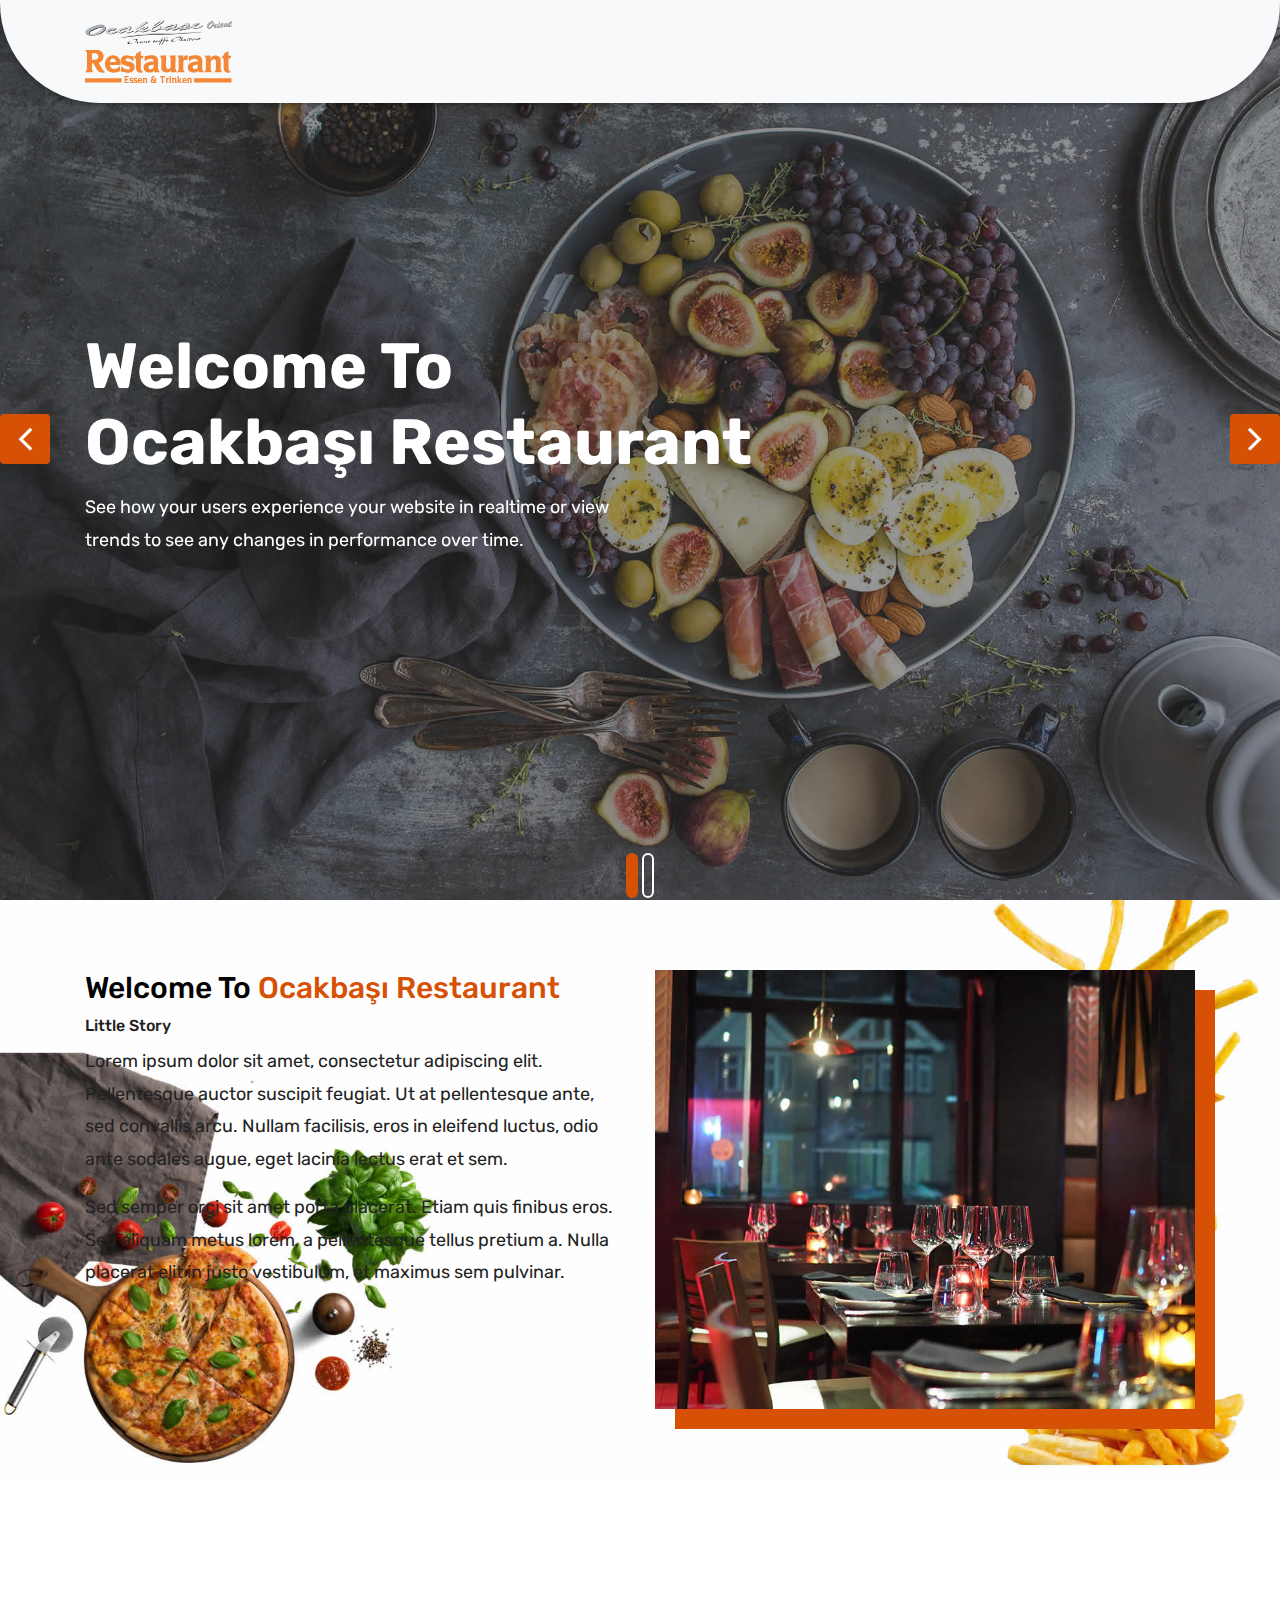
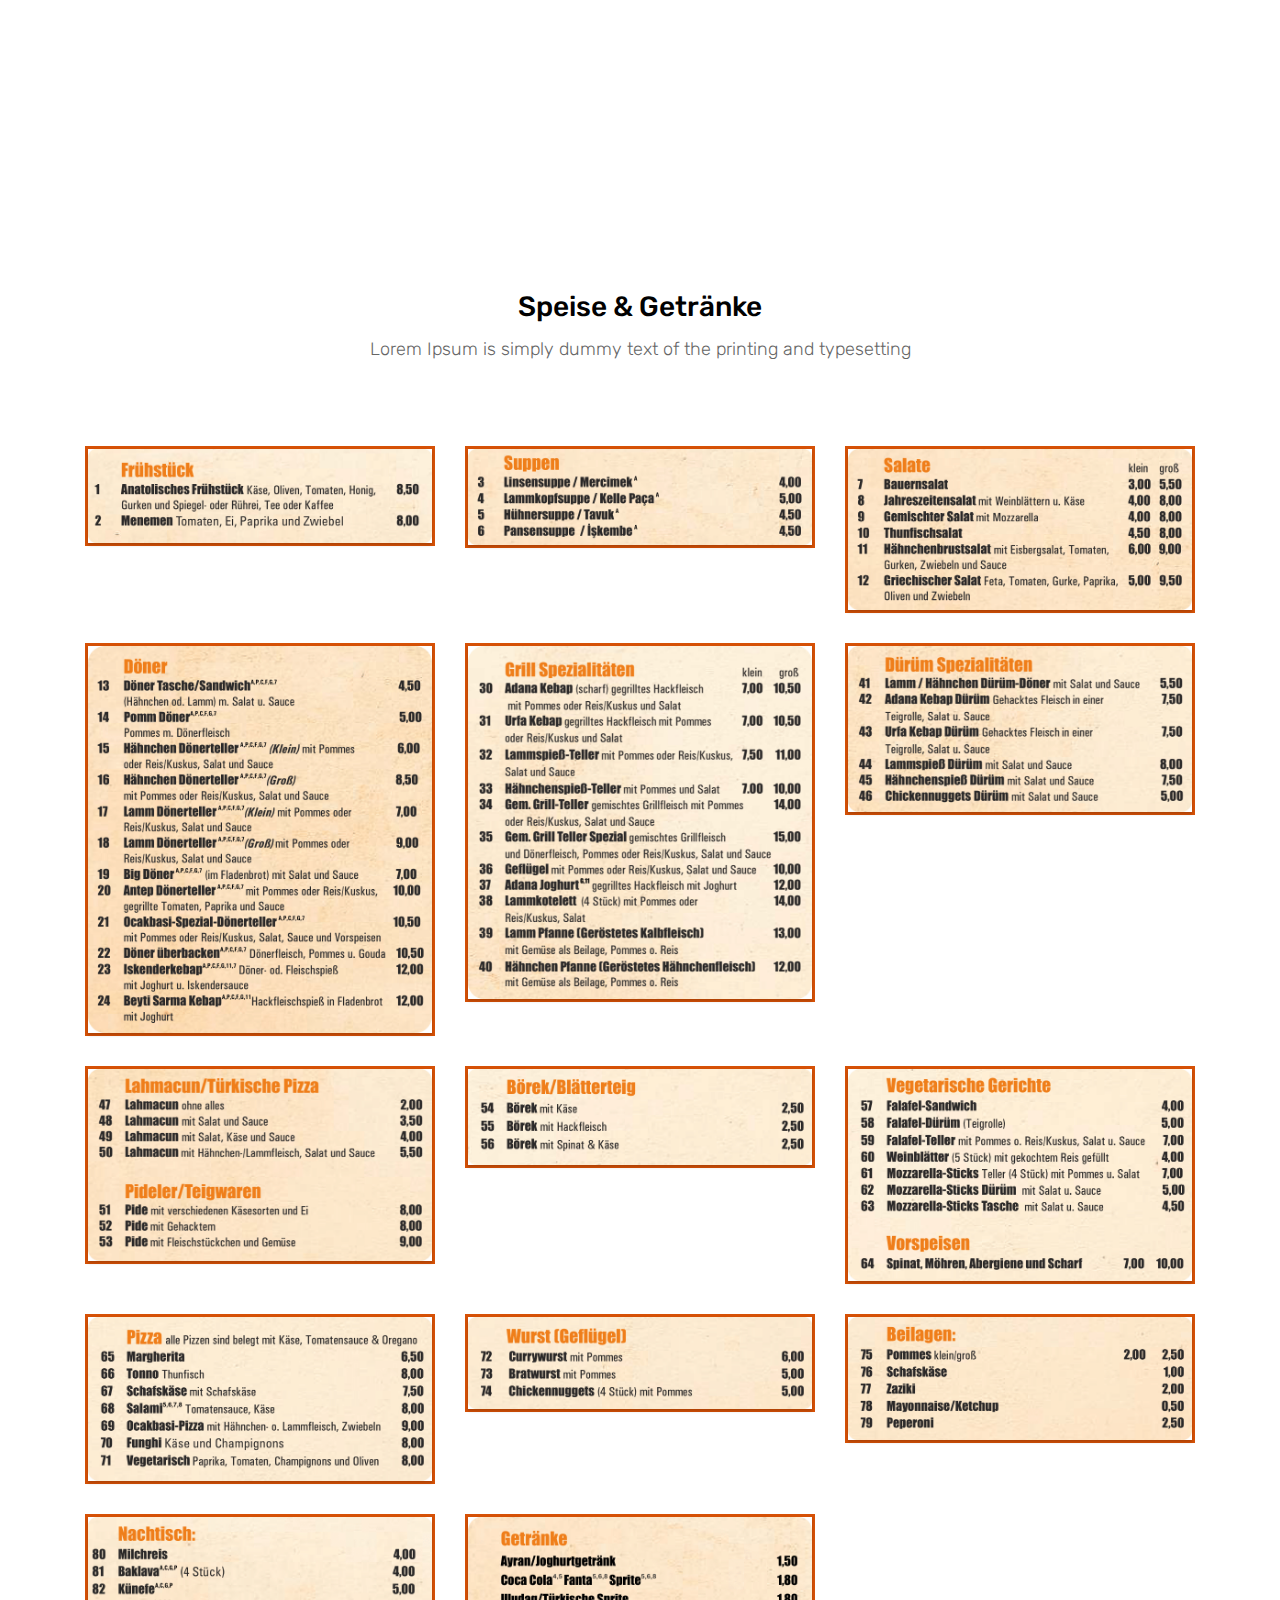
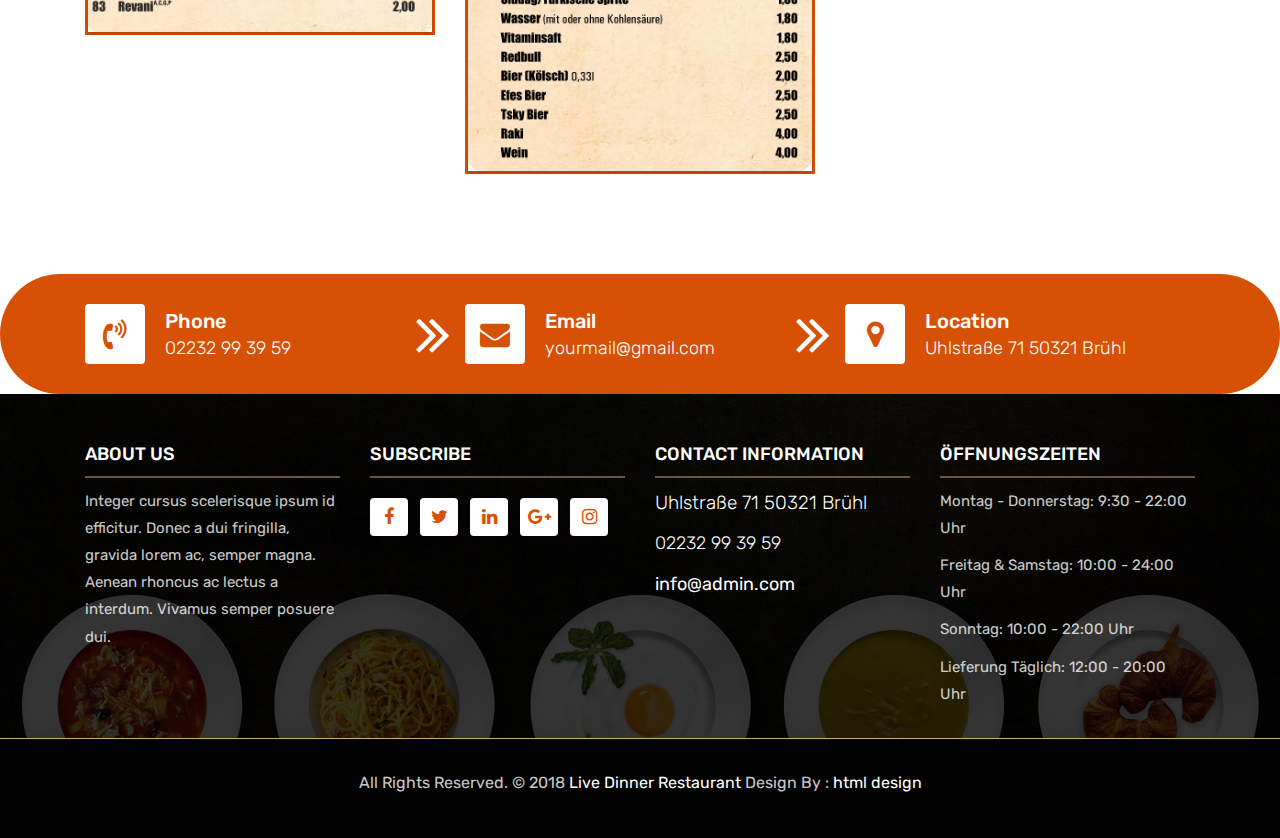
==== index.html @ f6b355c4 "Add files via upload" ====
<!DOCTYPE html>
<html lang="en"><!-- Basic -->
<head>
	<meta charset="utf-8">
    <meta http-equiv="X-UA-Compatible" content="IE=edge">   
   
    <!-- Mobile Metas -->
    <meta name="viewport" content="width=device-width, initial-scale=1">
 
     <!-- Site Metas -->
    <title>Live Dinner Restaurant - Responsive HTML5 Template</title>  
    <meta name="keywords" content="">
    <meta name="description" content="">
    <meta name="author" content="">

    <!-- Site Icons -->
    <link rel="shortcut icon" href="images/favicon.ico" type="image/x-icon">
    <link rel="apple-touch-icon" href="images/apple-touch-icon.png">

    <!-- Bootstrap CSS -->
    <link rel="stylesheet" href="css/bootstrap.min.css">    
	<!-- Site CSS -->
    <link rel="stylesheet" href="css/style.css">    
    <!-- Responsive CSS -->
    <link rel="stylesheet" href="css/responsive.css">
    <!-- Custom CSS -->
    <link rel="stylesheet" href="css/custom.css">

    <!--[if lt IE 9]>
      <script src="https://oss.maxcdn.com/libs/html5shiv/3.7.0/html5shiv.js"></script>
      <script src="https://oss.maxcdn.com/libs/respond.js/1.4.2/respond.min.js"></script>
    <![endif]-->

</head>

<body>
	<!-- Start header -->
	<header class="top-navbar">
		<nav class="navbar navbar-expand-lg navbar-light bg-light">
			<div class="container">
				<a class="navbar-brand" href="index.html">
					<img src="images/logo.png" alt="" />
				</a>
				<!-- <button class="navbar-toggler" type="button" data-toggle="collapse" data-target="#navbars-rs-food" aria-controls="navbars-rs-food" aria-expanded="false" aria-label="Toggle navigation">
				  <span class="navbar-toggler-icon"></span>
				</button> 
				<div class="collapse navbar-collapse" id="navbars-rs-food">
					<ul class="navbar-nav ml-auto">
						<li class="nav-item active"><a class="nav-link" href="index.html">Home</a></li>
						<li class="nav-item"><a class="nav-link" href="menu.html">Menu</a></li>
						<li class="nav-item"><a class="nav-link" href="about.html">About</a></li>
						<li class="nav-item dropdown">
							<a class="nav-link dropdown-toggle" href="#" id="dropdown-a" data-toggle="dropdown">Pages</a>
							<div class="dropdown-menu" aria-labelledby="dropdown-a">
								<a class="dropdown-item" href="reservation.html">Reservation</a>
								<a class="dropdown-item" href="stuff.html">Stuff</a>
								<a class="dropdown-item" href="gallery.html">Gallery</a>
							</div>
						</li>
						<li class="nav-item dropdown">
							<a class="nav-link dropdown-toggle" href="#" id="dropdown-a" data-toggle="dropdown">Blog</a>
							<div class="dropdown-menu" aria-labelledby="dropdown-a">
								<a class="dropdown-item" href="blog.html">blog</a>
								<a class="dropdown-item" href="blog-details.html">blog Single</a>
							</div>
						</li>
						<li class="nav-item"><a class="nav-link" href="contact.html">Contact</a></li>
					</ul>
				</div> -->
			</div>
		</nav>
	</header>
	<!-- End header -->
	
	<!-- Start slides -->
	<div id="slides" class="cover-slides">
		<ul class="slides-container">
			<li class="text-left">
				<img src="images/slider-01.jpg" alt="">
				<div class="container">
					<div class="row">
						<div class="col-md-12">
							<h1 class="m-b-20"><strong>Welcome To <br> Ocakbaşı Restaurant</strong></h1>
							<p class="m-b-40">See how your users experience your website in realtime or view  <br> 
							trends to see any changes in performance over time.</p>
							<!-- <p><a class="btn btn-lg btn-circle btn-outline-new-white" href="#">Reservation</a></p> -->
						</div>
					</div>
				</div>
			</li>
			<li class="text-left">
				<img src="images/slider-02.jpg" alt="">
				<div class="container">
					<div class="row">
						<div class="col-md-12">
							<h1 class="m-b-20"><strong>Welcome To <br> Ocakbaşı Restaurant</strong></h1>
							<p class="m-b-40">See how your users experience your website in realtime or view  <br> 
							trends to see any changes in performance over time.</p>
							<!-- <p><a class="btn btn-lg btn-circle btn-outline-new-white" href="#">Reservation</a></p> --> 
						</div>
					</div>
				</div>
			</li>
			<!-- <li class="text-left">
				<img src="images/slider-03.jpg" alt="">
				<div class="container">
					<div class="row">
						<div class="col-md-12">
							<h1 class="m-b-20"><strong>Welcome To <br> Ocakbaşı Restaurant</strong></h1>
							<p class="m-b-40">See how your users experience your website in realtime or view  <br> 
							trends to see any changes in performance over time.</p>
							<p><a class="btn btn-lg btn-circle btn-outline-new-white" href="#">Reservation</a></p> 
						</div>
					</div>
				</div>
			</li>  -->
		</ul>
		<div class="slides-navigation">
			<a href="#" class="next"><i class="fa fa-angle-right" aria-hidden="true"></i></a>
			<a href="#" class="prev"><i class="fa fa-angle-left" aria-hidden="true"></i></a>
		</div>
	</div>
	<!-- End slides -->
	
	<!-- Start About -->
	<div class="about-section-box">
		<div class="container">
			<div class="row">
				<div class="col-lg-6 col-md-6 col-sm-12 text-center">
					<div class="inner-column">
						<h1>Welcome To <span>Ocakbaşı Restaurant</span></h1>
						<h4>Little Story</h4>
						<p>Lorem ipsum dolor sit amet, consectetur adipiscing elit. Pellentesque auctor suscipit feugiat. Ut at pellentesque ante, sed convallis arcu. Nullam facilisis, eros in eleifend luctus, odio ante sodales augue, eget lacinia lectus erat et sem. </p>
						<p>Sed semper orci sit amet porta placerat. Etiam quis finibus eros. Sed aliquam metus lorem, a pellentesque tellus pretium a. Nulla placerat elit in justo vestibulum, et maximus sem pulvinar.</p>
						<!-- <a class="btn btn-lg btn-circle btn-outline-new-white" href="#">Reservation</a> -->
					</div>
				</div>
				<div class="col-lg-6 col-md-6 col-sm-12">
					<img src="images/about-img.jpg" alt="" class="img-fluid">
				</div>
			</div>
		</div>
	</div>
	<!-- End About -->
	
	<!-- Start QT -->
	<div class="qt-box qt-background">
		<div class="container">
			<div class="row">
				<div class="col-md-8 ml-auto mr-auto text-center">
					<p class="lead ">
						" If you're not the one cooking, stay out of the way and compliment the chef. "
					</p>
					<span class="lead">Michael Strahan</span>
				</div>
			</div>
		</div>
	</div>
	<!-- End QT -->
	
	<!-- Start Menu 
	<div class="menu-box">
		<div class="container">
			<div class="row">
				<div class="col-lg-12">
					<div class="heading-title text-center">
						<h2>Special Menu</h2>
						<p>Lorem Ipsum is simply dummy text of the printing and typesetting</p>
					</div>
				</div>
			</div>
			
			<div class="row inner-menu-box">
				<div class="col-3">
					<div class="nav flex-column nav-pills" id="v-pills-tab" role="tablist" aria-orientation="vertical">
						<a class="nav-link active" id="v-pills-home-tab" data-toggle="pill" href="#v-pills-home" role="tab" aria-controls="v-pills-home" aria-selected="true">All</a>
						<a class="nav-link" id="v-pills-profile-tab" data-toggle="pill" href="#v-pills-profile" role="tab" aria-controls="v-pills-profile" aria-selected="false">Drinks</a>
						<a class="nav-link" id="v-pills-messages-tab" data-toggle="pill" href="#v-pills-messages" role="tab" aria-controls="v-pills-messages" aria-selected="false">Lunch</</a>
						<a class="nav-link" id="v-pills-settings-tab" data-toggle="pill" href="#v-pills-settings" role="tab" aria-controls="v-pills-settings" aria-selected="false">Dinner</a>
					</div>
				</div>
				
				<div class="col-9">
					<div class="tab-content" id="v-pills-tabContent">
						<div class="tab-pane fade show active" id="v-pills-home" role="tabpanel" aria-labelledby="v-pills-home-tab">
							<div class="row">
								<div class="col-lg-4 col-md-6 special-grid drinks">
									<div class="gallery-single fix">
										<img src="images/img-01.png" class="img-fluid" alt="Image">
										<div class="why-text">
											<h4>Special Drinks 1</h4>
											<p>Sed id magna vitae eros sagittis euismod.</p>
											<h5> $7.79</h5>
										</div>
									</div>
								</div>
								
								<div class="col-lg-4 col-md-6 special-grid drinks">
									<div class="gallery-single fix">
										<img src="images/img-02.png" class="img-fluid" alt="Image">
										<div class="why-text">
											<h4>Special Drinks 2</h4>
											<p>Sed id magna vitae eros sagittis euismod.</p>
											<h5> $9.79</h5>
										</div>
									</div>
								</div>
								
								<div class="col-lg-4 col-md-6 special-grid drinks">
									<div class="gallery-single fix">
										<img src="images/img-03.png" class="img-fluid" alt="Image">
										<div class="why-text">
											<h4>Special Drinks 3</h4>
											<p>Sed id magna vitae eros sagittis euismod.</p>
											<h5> $10.79</h5>
										</div>
									</div>
								</div>
								
								<div class="col-lg-4 col-md-6 special-grid lunch">
									<div class="gallery-single fix">
										<img src="images/img-04.png" class="img-fluid" alt="Image">
										<div class="why-text">
											<h4>Special Lunch 1</h4>
											<p>Sed id magna vitae eros sagittis euismod.</p>
											<h5> $15.79</h5>
										</div>
									</div>
								</div>
								
								<div class="col-lg-4 col-md-6 special-grid lunch">
									<div class="gallery-single fix">
										<img src="images/img-05.png" class="img-fluid" alt="Image">
										<div class="why-text">
											<h4>Special Lunch 2</h4>
											<p>Sed id magna vitae eros sagittis euismod.</p>
											<h5> $18.79</h5>
										</div>
									</div>
								</div>
								
								<div class="col-lg-4 col-md-6 special-grid lunch">
									<div class="gallery-single fix">
										<img src="images/img-06.png" class="img-fluid" alt="Image">
										<div class="why-text">
											<h4>Special Lunch 3</h4>
											<p>Sed id magna vitae eros sagittis euismod.</p>
											<h5> $20.79</h5>
										</div>
									</div>
								</div>
								
								<div class="col-lg-4 col-md-6 special-grid dinner">
									<div class="gallery-single fix">
										<img src="images/img-07.png" class="img-fluid" alt="Image">
										<div class="why-text">
											<h4>Special Dinner 1</h4>
											<p>Sed id magna vitae eros sagittis euismod.</p>
											<h5> $25.79</h5>
										</div>
									</div>
								</div>
								
								<div class="col-lg-4 col-md-6 special-grid dinner">
									<div class="gallery-single fix">
										<img src="images/img-08.png" class="img-fluid" alt="Image">
										<div class="why-text">
											<h4>Special Dinner 2</h4>
											<p>Sed id magna vitae eros sagittis euismod.</p>
											<h5> $22.79</h5>
										</div>
									</div>
								</div>
								
								<div class="col-lg-4 col-md-6 special-grid dinner">
									<div class="gallery-single fix">
										<img src="images/img-09.png" class="img-fluid" alt="Image">
										<div class="why-text">
											<h4>Special Dinner 3</h4>
											<p>Sed id magna vitae eros sagittis euismod.</p>
											<h5> $24.79</h5>
										</div>
									</div>
								</div>
							</div>
							
						</div>
						<div class="tab-pane fade" id="v-pills-profile" role="tabpanel" aria-labelledby="v-pills-profile-tab">
							<div class="row">
								<div class="col-lg-4 col-md-6 special-grid drinks">
									<div class="gallery-single fix">
										<img src="images/img-01.jpg" class="img-fluid" alt="Image">
										<div class="why-text">
											<h4>Special Drinks 1</h4>
											<p>Sed id magna vitae eros sagittis euismod.</p>
											<h5> $7.79</h5>
										</div>
									</div>
								</div>
								
								<div class="col-lg-4 col-md-6 special-grid drinks">
									<div class="gallery-single fix">
										<img src="images/img-02.jpg" class="img-fluid" alt="Image">
										<div class="why-text">
											<h4>Special Drinks 2</h4>
											<p>Sed id magna vitae eros sagittis euismod.</p>
											<h5> $9.79</h5>
										</div>
									</div>
								</div>
								
								<div class="col-lg-4 col-md-6 special-grid drinks">
									<div class="gallery-single fix">
										<img src="images/img-03.jpg" class="img-fluid" alt="Image">
										<div class="why-text">
											<h4>Special Drinks 3</h4>
											<p>Sed id magna vitae eros sagittis euismod.</p>
											<h5> $10.79</h5>
										</div>
									</div>
								</div>
							</div>
							
						</div>
						<div class="tab-pane fade" id="v-pills-messages" role="tabpanel" aria-labelledby="v-pills-messages-tab">
							<div class="row">
								<div class="col-lg-4 col-md-6 special-grid lunch">
									<div class="gallery-single fix">
										<img src="images/img-04.jpg" class="img-fluid" alt="Image">
										<div class="why-text">
											<h4>Special Lunch 1</h4>
											<p>Sed id magna vitae eros sagittis euismod.</p>
											<h5> $15.79</h5>
										</div>
									</div>
								</div>
								
								<div class="col-lg-4 col-md-6 special-grid lunch">
									<div class="gallery-single fix">
										<img src="images/img-05.jpg" class="img-fluid" alt="Image">
										<div class="why-text">
											<h4>Special Lunch 2</h4>
											<p>Sed id magna vitae eros sagittis euismod.</p>
											<h5> $18.79</h5>
										</div>
									</div>
								</div>
								
								<div class="col-lg-4 col-md-6 special-grid lunch">
									<div class="gallery-single fix">
										<img src="images/img-06.jpg" class="img-fluid" alt="Image">
										<div class="why-text">
											<h4>Special Lunch 3</h4>
											<p>Sed id magna vitae eros sagittis euismod.</p>
											<h5> $20.79</h5>
										</div>
									</div>
								</div>
							</div>
						</div>
						<div class="tab-pane fade" id="v-pills-settings" role="tabpanel" aria-labelledby="v-pills-settings-tab">
							<div class="row">
								<div class="col-lg-4 col-md-6 special-grid dinner">
									<div class="gallery-single fix">
										<img src="images/img-07.jpg" class="img-fluid" alt="Image">
										<div class="why-text">
											<h4>Special Dinner 1</h4>
											<p>Sed id magna vitae eros sagittis euismod.</p>
											<h5> $25.79</h5>
										</div>
									</div>
								</div>
								
								<div class="col-lg-4 col-md-6 special-grid dinner">
									<div class="gallery-single fix">
										<img src="images/img-08.jpg" class="img-fluid" alt="Image">
										<div class="why-text">
											<h4>Special Dinner 2</h4>
											<p>Sed id magna vitae eros sagittis euismod.</p>
											<h5> $22.79</h5>
										</div>
									</div>
								</div>
								
								<div class="col-lg-4 col-md-6 special-grid dinner">
									<div class="gallery-single fix">
										<img src="images/img-09.jpg" class="img-fluid" alt="Image">
										<div class="why-text">
											<h4>Special Dinner 3</h4>
											<p>Sed id magna vitae eros sagittis euismod.</p>
											<h5> $24.79</h5>
										</div>
									</div>
								</div>
							</div>
						</div>
					</div>
				</div>
			</div>
			
		</div>
	</div>
	 End Menu -->
	
	<!-- Start Gallery -->
	<div class="gallery-box">
		<div class="container">
			<div class="row">
				<div class="col-lg-12">
					<div class="heading-title text-center">
						<h2>Speise & Getränke</h2>
						<p>Lorem Ipsum is simply dummy text of the printing and typesetting</p>
					</div>
				</div>
			</div>
			<div class="tz-gallery">
				<div class="row">
					<div class="col-sm-12 col-md-4 col-lg-4">
						<a class="lightbox" href="images/img-01.png">
							<img class="img-fluid" src="images/img-01.png" alt="Gallery Images">
						</a>
					</div>
					<div class="col-sm-12 col-md-4 col-lg-4">
						<a class="lightbox" href="images/img-02.png">
							<img class="img-fluid" src="images/img-02.png" alt="Gallery Images">
						</a>
					</div>
					<div class="col-sm-12 col-md-4 col-lg-4">
						<a class="lightbox" href="images/img-03.png">
							<img class="img-fluid" src="images/img-03.png" alt="Gallery Images">
						</a>
					</div>
					<div class="col-sm-12 col-md-4 col-lg-4">
						<a class="lightbox" href="images/img-04.png">
							<img class="img-fluid" src="images/img-04.png" alt="Gallery Images">
						</a>
					</div>
					<div class="col-sm-12 col-md-4 col-lg-4">
						<a class="lightbox" href="images/img-05.png">
							<img class="img-fluid" src="images/img-05.png" alt="Gallery Images">
						</a>
					</div>
					<div class="col-sm-12 col-md-4 col-lg-4">
						<a class="lightbox" href="images/img-06.png">
							<img class="img-fluid" src="images/img-06.png" alt="Gallery Images">
						</a>
					</div>
					<div class="col-sm-12 col-md-4 col-lg-4">
						<a class="lightbox" href="images/img-07.png">
							<img class="img-fluid" src="images/img-07.png" alt="Gallery Images">
						</a>
					</div>
					<div class="col-sm-12 col-md-4 col-lg-4">
						<a class="lightbox" href="images/img-08.png">
							<img class="img-fluid" src="images/img-08.png" alt="Gallery Images">
						</a>
					</div>
					<div class="col-sm-12 col-md-4 col-lg-4">
						<a class="lightbox" href="images/img-09.png">
							<img class="img-fluid" src="images/img-09.png" alt="Gallery Images">
						</a>
					</div>
					<div class="col-sm-12 col-md-4 col-lg-4">
						<a class="lightbox" href="images/img-10.png">
							<img class="img-fluid" src="images/img-10.png" alt="Gallery Images">
						</a>
					</div>
					<div class="col-sm-12 col-md-4 col-lg-4">
						<a class="lightbox" href="images/img-11.png">
							<img class="img-fluid" src="images/img-11.png" alt="Gallery Images">
						</a>
					</div>
					<div class="col-sm-12 col-md-4 col-lg-4">
						<a class="lightbox" href="images/img-12.png">
							<img class="img-fluid" src="images/img-12.png" alt="Gallery Images">
						</a>
					</div>
					<div class="col-sm-12 col-md-4 col-lg-4">
						<a class="lightbox" href="images/img-13.png">
							<img class="img-fluid" src="images/img-13.png" alt="Gallery Images">
						</a>
					</div>
					<div class="col-sm-12 col-md-4 col-lg-4">
						<a class="lightbox" href="images/img-14.png">
							<img class="img-fluid" src="images/img-14.png" alt="Gallery Images">
						</a>
					</div>
				</div>
			</div>
		</div>
	</div>
	<!-- End Gallery -->
	
	<!-- Start Customer Reviews 
	<div class="customer-reviews-box">
		<div class="container">
			<div class="row">
				<div class="col-lg-12">
					<div class="heading-title text-center">
						<h2>Customer Reviews</h2>
						<p>Lorem Ipsum is simply dummy text of the printing and typesetting</p>
					</div>
				</div>
			</div>
			<div class="row">
				<div class="col-md-8 mr-auto ml-auto text-center">
					<div id="reviews" class="carousel slide" data-ride="carousel">
						<div class="carousel-inner mt-4">
							<div class="carousel-item text-center active">
								<div class="img-box p-1 border rounded-circle m-auto">
									<img class="d-block w-100 rounded-circle" src="images/quotations-button.png" alt="">
								</div>
								<h5 class="mt-4 mb-0"><strong class="text-warning text-uppercase">Paul Mitchel</strong></h5>
								<h6 class="text-dark m-0">Web Developer</h6>
								<p class="m-0 pt-3">Lorem ipsum dolor sit amet, consectetur adipiscing elit. Nam eu sem tempor, varius quam at, luctus dui. Mauris magna metus, dapibus nec turpis vel, semper malesuada ante. Idac bibendum scelerisque non non purus. Suspendisse varius nibh non aliquet.</p>
							</div>
							<div class="carousel-item text-center">
								<div class="img-box p-1 border rounded-circle m-auto">
									<img class="d-block w-100 rounded-circle" src="images/quotations-button.png" alt="">
								</div>
								<h5 class="mt-4 mb-0"><strong class="text-warning text-uppercase">Steve Fonsi</strong></h5>
								<h6 class="text-dark m-0">Web Designer</h6>
								<p class="m-0 pt-3">Lorem ipsum dolor sit amet, consectetur adipiscing elit. Nam eu sem tempor, varius quam at, luctus dui. Mauris magna metus, dapibus nec turpis vel, semper malesuada ante. Idac bibendum scelerisque non non purus. Suspendisse varius nibh non aliquet.</p>
							</div>
							<div class="carousel-item text-center">
								<div class="img-box p-1 border rounded-circle m-auto">
									<img class="d-block w-100 rounded-circle" src="images/quotations-button.png" alt="">
								</div>
								<h5 class="mt-4 mb-0"><strong class="text-warning text-uppercase">Daniel vebar</strong></h5>
								<h6 class="text-dark m-0">Seo Analyst</h6>
								<p class="m-0 pt-3">Lorem ipsum dolor sit amet, consectetur adipiscing elit. Nam eu sem tempor, varius quam at, luctus dui. Mauris magna metus, dapibus nec turpis vel, semper malesuada ante. Idac bibendum scelerisque non non purus. Suspendisse varius nibh non aliquet.</p>
							</div>
						</div>
						<a class="carousel-control-prev" href="#reviews" role="button" data-slide="prev">
							<i class="fa fa-angle-left" aria-hidden="true"></i>
							<span class="sr-only">Previous</span>
						</a>
						<a class="carousel-control-next" href="#reviews" role="button" data-slide="next">
							<i class="fa fa-angle-right" aria-hidden="true"></i>
							<span class="sr-only">Next</span>
						</a>
                    </div>
				</div>
			</div>
		</div>
	</div>
	 End Customer Reviews -->
	
	<!-- Start Contact info -->
	<div class="contact-imfo-box">
		<div class="container">
			<div class="row">
				<div class="col-md-4 arrow-right">
					<i class="fa fa-volume-control-phone"></i>
					<div class="overflow-hidden">
						<h4>Phone</h4>
						<p class="lead">
							02232 99 39 59
						</p>
					</div>
				</div>
				<div class="col-md-4 arrow-right">
					<i class="fa fa-envelope"></i>
					<div class="overflow-hidden">
						<h4>Email</h4>
						<p class="lead">
							yourmail@gmail.com
						</p>
					</div>
				</div>
				<div class="col-md-4">
					<i class="fa fa-map-marker"></i>
					<div class="overflow-hidden">
						<h4>Location</h4>
						<p class="lead">
							Uhlstraße 71 50321 Brühl
						</p>
					</div>
				</div>
			</div>
		</div>
	</div>
	<!-- End Contact info -->
	
	<!-- Start Footer -->
	<footer class="footer-area bg-f">
		<div class="container">
			<div class="row">
				<div class="col-lg-3 col-md-6">
					<h3>About Us</h3>
					<p>Integer cursus scelerisque ipsum id efficitur. Donec a dui fringilla, gravida lorem ac, semper magna. Aenean rhoncus ac lectus a interdum. Vivamus semper posuere dui.</p>
				</div>
				<div class="col-lg-3 col-md-6">
					<h3>Subscribe</h3>
					<!-- <div class="subscribe_form">
						<form class="subscribe_form">
							<input name="EMAIL" id="subs-email" class="form_input" placeholder="Email Address..." type="email">
							<button type="submit" class="submit">SUBSCRIBE</button>
							<div class="clearfix"></div>
						</form>
					</div> -->
					<ul class="list-inline f-social">
						<li class="list-inline-item"><a href="#"><i class="fa fa-facebook" aria-hidden="true"></i></a></li>
						<li class="list-inline-item"><a href="#"><i class="fa fa-twitter" aria-hidden="true"></i></a></li>
						<li class="list-inline-item"><a href="#"><i class="fa fa-linkedin" aria-hidden="true"></i></a></li>
						<li class="list-inline-item"><a href="#"><i class="fa fa-google-plus" aria-hidden="true"></i></a></li>
						<li class="list-inline-item"><a href="#"><i class="fa fa-instagram" aria-hidden="true"></i></a></li>
					</ul>
				</div>
				<div class="col-lg-3 col-md-6">
					<h3>Contact information</h3>
					<p class="lead">Uhlstraße 71 50321 Brühl</p>
					<p class="lead"><a href="#">02232 99 39 59</a></p>
					<p><a href="#"> info@admin.com</a></p>
				</div>
				<div class="col-lg-3 col-md-6">
					<h3>Öffnungszeiten</h3>
					<p><span class="text-color">Montag - Donnerstag:</span> 9:30 - 22:00 Uhr</p>
					<p><span class="text-color">Freitag & Samstag:</span> 10:00 - 24:00 Uhr</p>
					<p><span class="text-color">Sonntag:</span> 10:00 - 22:00 Uhr</p>
					<p><span class="text-color">Lieferung Täglich:</span> 12:00 - 20:00 Uhr</p>
				</div>
			</div>
		</div>
		
		<div class="copyright">
			<div class="container">
				<div class="row">
					<div class="col-lg-12">
						<p class="company-name">All Rights Reserved. &copy; 2018 <a href="#">Live Dinner Restaurant</a> Design By : 
					<a href="https://html.design/">html design</a></p>
					</div>
				</div>
			</div>
		</div>
		
	</footer>
	<!-- End Footer -->
	
	<a href="#" id="back-to-top" title="Back to top" style="display: none;"><i class="fa fa-paper-plane-o" aria-hidden="true"></i></a>

	<!-- ALL JS FILES -->
	<script src="js/jquery-3.2.1.min.js"></script>
	<script src="js/popper.min.js"></script>
	<script src="js/bootstrap.min.js"></script>
    <!-- ALL PLUGINS -->
	<script src="js/jquery.superslides.min.js"></script>
	<script src="js/images-loded.min.js"></script>
	<script src="js/isotope.min.js"></script>
	<script src="js/baguetteBox.min.js"></script>
	<script src="js/form-validator.min.js"></script>
    <script src="js/contact-form-script.js"></script>
    <script src="js/custom.js"></script>
</body>
</html>
---- css/style.css ----
/*------------------------------------------------------------------
    IMPORT FONTS
-------------------------------------------------------------------*/

@import url('https://fonts.googleapis.com/css?family=Rubik:300,400,500,700,900');

/*------------------------------------------------------------------
    IMPORT FILES
-------------------------------------------------------------------*/

@import url(animate.css);
@import url(font-awesome.min.css);
@import url(superslides.css);
@import url(baguetteBox.min.css);

/*------------------------------------------------------------------
    SKELETON
-------------------------------------------------------------------*/

body {
    color: #666666;
    font-size: 15px;
    font-family: 'Rubik', sans-serif;
    line-height: 1.80857;
}


a {
    color: #1f1f1f;
    text-decoration: none !important;
    outline: none !important;
    -webkit-transition: all .3s ease-in-out;
    -moz-transition: all .3s ease-in-out;
    -ms-transition: all .3s ease-in-out;
    -o-transition: all .3s ease-in-out;
    transition: all .3s ease-in-out;
}

h1,
h2,
h3,
h4,
h5,
h6 {
    letter-spacing: 0;
    font-weight: normal;
    position: relative;
    padding: 0 0 10px 0;
    font-weight: normal;
    line-height: 120% !important;
    color: #1f1f1f;
    margin: 0
}

h1 {
    font-size: 24px
}

h2 {
    font-size: 22px
}

h3 {
    font-size: 18px
}

h4 {
    font-size: 16px
}

h5 {
    font-size: 14px
}

h6 {
    font-size: 13px
}

h1 a,
h2 a,
h3 a,
h4 a,
h5 a,
h6 a {
    color: #212121;
    text-decoration: none!important;
    opacity: 1
}

h1 a:hover,
h2 a:hover,
h3 a:hover,
h4 a:hover,
h5 a:hover,
h6 a:hover {
    opacity: .8
}

a {
    color: #1f1f1f;
    text-decoration: none;
    outline: none;
}

a,
.btn {
    text-decoration: none !important;
    outline: none !important;
    -webkit-transition: all .3s ease-in-out;
    -moz-transition: all .3s ease-in-out;
    -ms-transition: all .3s ease-in-out;
    -o-transition: all .3s ease-in-out;
    transition: all .3s ease-in-out;
}

.btn-custom {
    margin-top: 20px;
    background-color: transparent !important;
    border: 2px solid #ddd;
    padding: 12px 40px;
    font-size: 16px;
}

.lead {
    font-size: 18px;
    line-height: 30px;
    color: #767676;
    margin: 0;
    padding: 0;
}

blockquote {
    margin: 20px 0 20px;
    padding: 30px;
}

ul, li, ol{
	list-style: none;
	margin: 0px;
	padding: 0px;
}
button:focus{
	outline: none;
}

.form-control::-moz-placeholder {
    color: #2a2a2a;
    opacity: 1;
}

/*------------------------------------------------------------------
    LOADER 
-------------------------------------------------------------------*/


/*------------------------------------------------------------------
    HEADER
-------------------------------------------------------------------*/
.top-navbar{
	position: relative;
	z-index: 10;
}

.top-navbar .navbar{
	padding: 15px 0px;
	position: fixed;
	width: 100%;
	border-radius: 0px 0px 100px 100px;
	transition: height .3s ease-out, background .3s ease-out, box-shadow .3s ease-out;
	-webkit-transform: translate3d(0, 0, 0);
	transform: translate3d(0, 0, 0);
	-webkit-box-shadow: 0 8px 6px -6px rgba(0, 0, 0, 0.4);
	box-shadow: 0 8px 6px -6px rgba(0, 0, 0, 0.4);
	z-index: 100;
}

.top-navbar .navbar-light .navbar-nav .nav-link{
	color: #010101;
	font-size: 16px;
	padding: 10px 20px;
	border-radius: 4px;
	text-transform: uppercase;
}

.top-navbar .navbar-light .navbar-nav .nav-item .nav-link:hover{
	background: #d65106;
	color: #ffffff;
}
.top-navbar .navbar-light .navbar-nav .nav-item.active .nav-link{
	background: #d65106;
	color: #ffffff;
	border-radius: 4px;
}

.navbar-expand-lg .navbar-nav .dropdown-menu{
	border: none;
	border-radius: 0px;
	padding: 10px;
	box-shadow: 2px 5px 6px rgba(0,0,0,0.5);
}
.navbar-expand-lg .navbar-nav .dropdown-menu a{
	padding: 10px 10px;
	text-transform: uppercase;
}

.navbar-expand-lg .navbar-nav .dropdown-menu a.dropdown-item:hover{
	background: #d65106;
	color: #ffffff;
}
.navbar-light .navbar-toggler:hover{
	background: #d65106;
}

/*------------------------------------------------------------------
    Slider
-------------------------------------------------------------------*/

.cover-slides{
	height: 100vh;
}
.slides-navigation a {
	background: #d65106;
    position: absolute;
    height: 50px;
    width: 50px;
    top: 50%;
    font-size: 20px;
    display: block;
    color: #fff;
	border-radius: 4px;
	line-height: 63px;
	text-align: center;
    transition: all .3s ease-in-out;
}
.slides-navigation a i{
	font-size: 40px;
}
.slides-navigation a:hover {
	background: #010101;
}
.cover-slides .container{
	height: 100%;
	position: relative;
	z-index: 2;
}
.cover-slides .container > .row {
	-webkit-box-align: center;
	-ms-flex-align: center;
	align-items: center;
}
.cover-slides .container > .row {
    height: 100%;
}

.btn{
	text-transform: uppercase;
	padding: 19px 36px;
}
.btn{
	display: inline-block;
	font-weight: 600;
	text-align: center;
	white-space: nowrap;
	vertical-align: middle;
	-webkit-user-select: none;
	-moz-user-select: none;
	-ms-user-select: none;
	user-select: none;
	border: 2px solid transparent;
	padding: 12px 30px;
	font-size: 16px;
	line-height: 1.5;
	border-radius: .1875rem;
	transition: color .15s ease-in-out, background-color .15s ease-in-out, border-color .15s ease-in-out, box-shadow .15s ease-in-out;
}
.btn-outline-new-white {
    color: #fff;
    background-color: #d65106;
    background-image: none;
    border-color: #d65106;
}
.btn-outline-new-white:hover {
    color: #ffffff;
    background-color: #333333;
    border-color: #333333;
}

.overlay-background {
    background: #333;
    position: absolute;
    height: 100%;
    width: 100%;
    left: 0;
    top: 0;
	opacity: 0.5;
}

.cover-slides h1{
	font-family: 'Rubik', sans-serif;
	font-weight: 500;
	font-size: 64px;
	color: #fff;
}
.cover-slides p{
	font-size: 18px;
	color: #fff;
}
.slides-pagination a{
	border: 2px solid #ffffff;
}
.slides-pagination a.current{
	background: #d65106;
	border: 2px solid #d65106;
}

/*------------------------------------------------------------------
    About
-------------------------------------------------------------------*/

.about-section-box{
	padding: 70px 0px;
	background: #ffffff url(../images/about-bg.jpg) no-repeat bottom center;
	background-size: cover;
}
.about-section-box .img-fluid{
	box-shadow: 20px 20px 0px #d65106;
}
.inner-column{
	text-align: left;
}
.inner-column h1{
	font-family: 'Rubik', sans-serif;
	font-size: 30px;
	color: #010101;
	font-weight: 500;
}
.inner-column h1 span{
	color: #d65106;
}
.inner-column h4{
	font-size: 16px;
	font-weight: 500;
}
.inner-column p{
	font-size: 18px;
	color: #222222;
}
.inner-column .btn-outline-new-white{
	color: #fff;
}
.inner-column .btn-outline-new-white:hover{
	color: #ffffff;
}

/*------------------------------------------------------------------
    QT
-------------------------------------------------------------------*/


.qt-background{
	background: url(../images/qt-bg.jpg) no-repeat;
	background-size: cover;
	padding: 100px 0;
	background-attachment: fixed;
	background-position: center center;
	position: relative;
}
.qt-background p {
    font-size: 35px;
    font-weight: 300;
    line-height: 44px;
    color: #fff;
	font-family: 'Rubik', sans-serif;
	margin-bottom: 20px;
}

.qt-background span {
    color: #fff;
    font-size: 28px;  
	font-weight: 600;	
}

/*------------------------------------------------------------------
    Menu
-------------------------------------------------------------------*/

.menu-box{
	padding: 70px 0px;
}

.heading-title{
	margin-bottom: 50px;
}
.heading-title h2{
	color: #010101;
	font-size: 28px;
	font-family: 'Rubik', sans-serif;
	font-weight: 500;
}
.heading-title p{
	font-size: 18px;
	font-weight: 200;
	margin: 0px;
}

.inner-menu-box{}
.inner-menu-box .nav-pills .nav-link.active{
	background: #d65106;
}
.inner-menu-box .nav-pills .nav-link{
	font-size: 18px;
}
.inner-menu-box .nav-pills .nav-link:hover{
	background: #d65106;
	color: #ffffff;
}

.gallery-single{
	margin-bottom: 30px;
}

.gallery-single {
    position: relative;
    overflow: hidden;
    -webkit-box-shadow: 0 0 10px #ccc;
    box-shadow: 0 0 10px #ccc;
}

.why-text {
    position: absolute;
    left: 0;
    bottom: -100%;
    right: 0;
    height: 100%;
    background: rgba(207, 166, 113, 0.9);
    padding: 12px 12px;
    -webkit-transition: all .3s ease;
    transition: all .3s ease;
}
.why-text h4{
	color: #ffffff;
	font-size: 16px;
	font-weight: 500;
	font-family: 'Rubik', sans-serif;
}
.why-text p{
	color: #ffffff;
	font-size: 13px;
	border-bottom: 1px dashed #010101;
	margin: 0px;
	padding-bottom: 15px;
	margin-top: 0px;
	margin-bottom: 15px;
}
.why-text h5{
	font-size: 18px;
	font-weight: 600;
	color: #ffffff;
}

/* .gallery-single:hover .why-text{ */
.gallery-single {
	bottom: 0px;
}


/*------------------------------------------------------------------
    Gallery
-------------------------------------------------------------------*/

.gallery-box{
	padding: 70px 0px;
}
.tz-gallery{
	margin-top: 30px;
}
.tz-gallery .lightbox img {
    width: 100%;
    transition: 0.2s ease-in-out;
    box-shadow: 0 2px 3px rgba(0,0,0,0.2);
}
.tz-gallery .lightbox img:hover {
    transform: scale(1.05);
    box-shadow: 0 8px 15px rgba(0,0,0,0.3);
}
.tz-gallery .lightbox{
	border: 3px solid #d65106;
	display: inline-block;
	margin-bottom: 30px;
}


/*------------------------------------------------------------------
    Customer Reviews
-------------------------------------------------------------------*/

.customer-reviews-box{
	padding: 70px 0px;
}

.carousel-inner .carousel-item .img-box{
	width: 135px;
	height: 135px;
}
.carousel-control-prev{
	left: -100px;
}
.carousel-control-next{
	right: -100px;
}
.carousel-indicators{
	top: 320px;
}

.text-warning{
	color: #d65106 !important;
	font-size: 24px;
}

@media (min-width: 320px) and (max-width: 640px) {
	.carousel-inner .carousel-item p{
		font-size: 14px;
	}
	.carousel-control-prev{
		left: -5px;
	}
	.carousel-control-next{
		right: -5px;
	}
 	.carousel-indicators{
		top: 400px;
	}
}

#reviews .carousel-control-prev{
	background: #d65106;
	color: #ffffff;
	display: block;
	position: absolute;
	width: 8%;
	height: 50px;
	top: 50%;
	border-radius: 4px;
	font-size: 28px;
	opacity: 1;
}
#reviews .carousel-control-prev:hover{
	background: #010101;
	color: #ffffff;
}

#reviews .carousel-control-next{
	background: #d65106;
	color: #ffffff;
	display: block;
	position: absolute;
	width: 8%;
	height: 50px;
	top: 50%;
	border-radius: 4px;
	font-size: 28px;
	opacity: 1;
}
#reviews .carousel-control-next:hover{
	background: #010101;
	color: #ffffff;
}


/*------------------------------------------------------------------
    Contact info
-------------------------------------------------------------------*/

.contact-imfo-box{
	background: #d65106;
	padding: 30px 0;
	border-radius: 100px;
}

.overflow-hidden {
    overflow: hidden;
}

.contact-imfo-box i{
	display: block;
	float: left;
	width: 60px;
	height: 60px;
	line-height: 60px;
	text-align: center;
	background: #fff;
	color: #d65106;
	font-size: 30px;
	-webkit-border-radius: 4px;
	-moz-border-radius: 4px;
	-ms-border-radius: 4px;
	border-radius: 4px;
	margin-right: 20px;
}
.contact-imfo-box h4 {
    margin: 0px;
    margin-top: 5px;
	color: #ffffff;
	font-size: 20px;
	padding: 0px;
	font-weight: 500;
	line-height: 24px;
}
.contact-imfo-box p {
    margin: 0px;
	color: #ffffff;
	font-weight: 300;
}

/*------------------------------------------------------------------
    Footer
-------------------------------------------------------------------*/

.footer-area{
	padding-top: 50px;
	padding-bottom: 0px;
}
.bg-f{
	background-image: url("../images/footer-bg.jpg");
	background-attachment: scroll;
	background-clip: initial;
	background-color: rgba(0, 0, 0, 0);
	background-origin: initial;
	background-position: center center;
	background-repeat: no-repeat;
	background-size: cover;
	position: relative;
}
.bg-f::before {
    background: #010101;
    content: "";
    height: 100%;
    left: 0;
    position: absolute;
    top: 0;
    width: 100%;
    z-index: 1;
	opacity: 0.8;
}

.footer-area .container{
	position: relative;
	z-index: 1;
}
.footer-area h3{
	color: #ffffff;
	text-transform: uppercase;
	font-size: 18px;
	font-weight: 500;
	border-bottom: 2px solid rgba(207, 166, 113, 0.5);
	margin-bottom: 10px;
}
.footer-area p{
	font-size: 15px;
	color: rgba(255, 255, 255, 0.8);
	margin: 0;
	padding-bottom: 10px;
}

.arrow-right{
	position: relative;
}
.arrow-right::before {
    content: "\f101";
	font-family: 'FontAwesome';	
	position: absolute;
	right: 0px;
	top: 0;
	color: #fff;
	font-size: 60px;
	line-height: 60px;
}


.footer-area p.lead{
	font-size: 19px;
	color: #ffffff;
	margin-bottom: 0px;
}
.footer-area p.lead a{
	color: #ffffff;
	margin-bottom: 15px;
}
.footer-area p.lead a:hover{
	color: #d65106;
}
.footer-area p a{
	font-size: 18px;
	color: #ffffff;
}
.footer-area p a:hover{
	color: #d65106;
}

.subscribe_form {
    display: block;
    text-align: center;
    padding: 5px 0;
}

.subscribe_form .form_input {
    display: block;
    background-color: rgba(0,0,0,0.9);
	border: 1px solid #ffffff;
    color: #fff;
    font-size: 14px;
    line-height: 50px;
    padding: 0 10px;
    float: left;
	font-weight: 300;
    width: 100%;
    transition: all 0.5s ease-in-out;
}

.subscribe_form .submit {
    background-color: #d65106;
    color: #fff;
    font-size: 16px;
    font-weight: 500;
    line-height: 50px;
    display: inline-block;
    padding: 0 10px;
    float: left;
    width: 100%;
	border: none;
	cursor: pointer;
    transition: all 0.5s ease-in-out;
}
.subscribe_form .submit:hover{
	background: #010101;
}

.f-social {
    padding-bottom: 10px;
    margin: 0px;
    margin-top: 20px;
}
.f-social li a {
    font-size: 18px;
    color: rgba(214, 81, 6);
	width: 38px;
	height: 38px;
	display: block;
	text-align: center;
	line-height: 38px;
	background: #ffffff;
	border-radius: 4px;
}

.copyright{
	margin-top: 20px;
	position: relative;
	display: block;
	background-color: #010101;
	border-top: 1px solid rgba(207, 166, 113);
	padding: 30px 0;
	z-index: 1;
}

.copyright .company-name{
	font-size: 16px;
	text-align: center;
}
.copyright .company-name a{
	font-size: 16px;
}

/*------------------------------------------------------------------
    All Pages
-------------------------------------------------------------------*/

.page-breadcrumb {
    padding: 250px 0 150px;
    background: url(../images/all-bg.jpg) no-repeat;
    background-attachment: fixed;
    background-size: cover;
    background-position: 0 0;
    position: relative;
}
.all-page-title .container{
	position: relative;
	z-index: 2;
}
.all-page-title::before{
	background: #010101;
	content: "";
	height: 100%;
	left: 0;
	position: absolute;
	top: 0;
	width: 100%;
	z-index: 1;
	opacity: 0.8;	
}
.all-page-title h1{
	font-size: 38px;
	color: #ffffff;
	font-family: 'Rubik', sans-serif;
	padding: 0px;
	font-weight: 500;
}

.inner-pt{
	margin-top: 30px;
}
.inner-pt p{
	font-size: 18px;
}

.stuff-box{
	padding: 70px 0px;
}


.our-team{
    text-align: center;
    transition: all 0.5s ease 0s;
	margin-bottom: 30px;
}
.our-team:hover{
    box-shadow: 0 15px 10px -10px rgba(0, 0, 0, 0.5), 0 1px 4px rgba(0, 0, 0, 0.3), 0 0 40px rgba(0, 0, 0, 0.1) inset;
}
.our-team .pic{
    overflow: hidden;
    position: relative;
}
.our-team .pic:before,
.our-team .pic:after{
    content: "";
    width: 200%;
    height: 80%;
    background: rgba(38,37,37,0.8);
    position: absolute;
    top: -100%;
    left: -4%;
    transform: rotate(45deg);
    transition: all 0.5s ease 0s;
}
.our-team .pic:after{
    background: rgba(214,81,6,0.8);
    top: auto;
    left: auto;
    bottom: -100%;
    right: -4%;
}
.our-team:hover .pic:before{ top: 0; }
.our-team:hover .pic:after{ bottom: 0; }
.our-team .pic img{
    width: 100%;
    height: auto;
}
.our-team .social{
    width: 100%;
    padding: 0;
    margin: 0;
    list-style: none;
    position: absolute;
    bottom: 45%;
    left: 0;
    opacity: 0;
    z-index: 2;
    transition: all 0.5s ease 0.3s;
}
.our-team:hover .social{ opacity: 1; }
.our-team .social li{ display: inline-block; }
.our-team .social li a{
    display: block;
    width: 40px;
    height: 40px;
    line-height: 40px;
    font-size: 20px;
    color: #fff;
    margin-right: 10px;
    position: relative;
    transition: all 0.3s ease 0s;
}
.our-team .social li a:after{
    content: "";
    width: 100%;
    height: 100%;
    background: #d65106;
    border-radius: 0 20px 20px 20px;
    position: absolute;
    top: 0;
    left: 0;
    z-index: -1;
    transition: all 0.3s ease 0s;
}
.our-team .social li a:hover:after{ transform: rotate(180deg); }
.our-team .team-content{ padding: 20px; }
.our-team .title{
    font-size: 22px;
    font-weight: 700;
    letter-spacing: 2px;
    color: #d65106;
    text-transform: uppercase;
    margin-bottom: 7px;
}
.our-team .post{
    display: block;
    font-size: 17px;
    font-weight: 600;
    color: #333333;
    text-transform: capitalize;
}
@media only screen and (max-width: 990px){
    .our-team{ margin-bottom: 30px; }
}


.reservation-box{
	padding: 70px 0px;
}

.reservation-box h3{
	padding: 0px 15px;
	margin-bottom: 20px;
	font-weight: 600;
}

.help-block ul li{
	color: red;
}

.form-control[readonly]{
	background-color: #ffffff;
}

.form-control{
	border-radius: 0px;
	min-height: 50px;
}
.form-control:focus{
	border: 1px solid #d65106;
	box-shadow: none;
}

.form-group .picker__input.picker__input--active{
	border-color: #d65106;
}

.submit-button{
	margin-top: 20px;
}
.btn.btn-common{
	color: #d65106;
	background-color: transparent;
	background-image: none;
	border-color: #d65106;
}
.btn.btn-common:hover{
	color: #ffffff;
	background-color: #333333;
	border-color: #333333;
}
.blog-box{
	padding: 70px 0px;
}
.blog-box-inner{
	position: relative;
	margin-bottom: 30px;
}

.blog-box-inner .blog-img-box{
	position: relative;
	display: block;
}

.blog-box-inner .blog-detail{
	position: absolute;
	top: 0;
	background: #fff;
	padding: 30px 25px;
	border: 1px solid #ddd;
	transition-duration: .5s;
	height: 100%;
}

.blog-detail h4 {
    font-size: 18px;
    font-weight: 500;
    color: #222222;
}

.blog-detail ul li {
    display: inline-block;
    padding: 0px 5px;
}
.blog-detail ul li span{
	color: #d65106;
	cursor: pointer;
}
.blog-detail ul li span:hover{
	color: #010101;
}

.blog-detail ul li:first-child {
    padding-left: 0px;
}

.blog-detail p {
    padding: 10px 0px 0 0;
	margin: 0px;
	font-size: 13px;
}

.blog-detail a{
	color: #ffffff;
	margin-top: 20px;
}

.blog-box-inner .blog-detail:hover{
	background: rgba(255, 255, 255, .9);
}

.blog-inner-box {
    position: relative;
    margin: 0px 10px;
    margin-bottom: 30px;
}
.side-blog-img {
    box-shadow: 15px 15px 0px 0px rgba(214, 81, 6, 0.4);
    -webkit-transition: all 1s ease 0.01s;
    transition: all 1s ease 0.01s;
    position: relative;
}

.date-blog-up {
    position: absolute;
    right: 0px;
    top: 0px;
    background: #d65106;
    font-size: 18px;
    color: #ffffff;
    padding: 5px 15px 5px 5px;
}
.inner-blog-detail {
    background: #ffffff;
    position: relative;
    padding: 30px 20px;
}

.inner-blog-detail h3 {
    font-size: 20px;
    font-weight: 500;
    padding-bottom: 15px;
}
.inner-blog-detail ul li {
    display: inline-block;
    padding: 0px 5px;
    color: #222222;
}
.inner-blog-detail ul li span {
    color: #d65106;
}
.inner-blog-detail p {
    padding: 10px 0px;
}
.details-page blockquote {
    border-left: 5px solid #d65106;
}
.details-page blockquote {
    padding: 20px;
}
blockquote {
    margin: 20px 0 20px;
    padding: 30px;
}
.blog-inner-details-line {
    margin: 20px 0px;
    clear: both;
    float: left;
    width: 100%;
}
.line-left-social h5 {
    font-size: 18px;
    font-weight: 600;
    padding-bottom: 15px;
}
.line-left-social ul li {
    display: inline-block;
    margin-bottom: 5px;
}
.line-right-social ul li {
    display: inline-block;
}
.line-right-social ul li a {
    display: block;
    padding: 5px;
    background: #f5f5f5;
    border-radius: 6px;
    font-weight: 500;
    width: 35px;
    height: 35px;
    text-align: center;
    line-height: 25px;
    font-size: 15px;
}
.line-left-social ul li a {
    display: block;
    padding: 5px 10px;
    background: #f5f5f5;
    border-radius: 6px;
    font-weight: 400;
    font-size: 12px;
}
.line-left-social ul li a:hover {
    background: #d65106;
    color: #ffffff;
}
.line-right-social ul li a:hover {
    background: #d65106;
    color: #ffffff;
}
.line-right-social h5 {
    font-size: 18px;
    font-weight: 600;
    padding-bottom: 15px;
}
.blog-comment-box {
    clear: both;
    margin: 20px 0px;
    float: left;
    width: 100%;
}
.blog-comment-box h3 {
    font-size: 18px;
    font-weight: 600;
    padding-bottom: 20px;
}
.comment-item {
    margin-bottom: 30px;
}
.comment-item-left {
    float: left;
    width: 90px;
    height: 90px;
}
.comment-item-left img {
    width: 100%;
    border-radius: 20px;
}
.comment-item-right {
    padding-left: 110px;
}
.comment-item-right a {
    font-size: 16px;
    font-weight: 500;
}
.des-l {
    display: inline-block;
    width: 100%;
}
.des-l p {
    font-size: 13px;
}
.comment-item-right a {
    font-size: 16px;
    font-weight: 500;
}
.right-btn-re {
    float: right;
    font-style: italic;
    text-align: right;
    font-size: 16px;
    padding: 5px 10px;
    background: #f5f5f5;
    border-radius: 6px;
}
.right-btn-re:hover {
    background: #d65106;
    color: #ffffff !important;
}
.comment-respond-box {
    clear: both;
}
.blog-comment-box .children {
    margin-left: 70px;
}
.comment-item {
    margin-bottom: 30px;
}
.comment-item-right i {
    padding-right: 10px;
}

.comment-form-respond input {
    min-height: 38px;
    border: 1px solid #010101;
    border-radius: 0px;
    padding: 10px;
}
.comment-form-respond textarea {
    border: 1px solid #010101;
    border-radius: 0px;
    padding: 10px;
    min-height: 110px;
}

.btn-submit{
	color: #d65106;
	background-color: transparent;
	background-image: none;
	border-color: #d65106;
}
.btn-submit:hover{
	color: #ffffff;
	background-color: #333333;
	border-color: #333333;
}

.right-side-blog h3 {
    font-weight: 600;
    font-size: 18px;
    padding-bottom: 20px;
}
.blog-search-form {
    position: relative;
    border-bottom: 1px solid #010101;
    padding-bottom: 30px;
    margin-bottom: 20px;
}
.blog-search-form input {
    width: 100%;
    min-height: 40px;
    border: 1px solid rgba(214, 81, 6, 0.4);
    padding: 5px 40px 5px 10px;
    font-size: 15px;
    color: #222222;
}
.blog-search-form .search-btn {
    position: absolute;
    right: 0px;
    background: none;
    border: none;
    font-size: 20px;
    min-height: 40px;
    padding: 0px 15px;
}

.right-side-blog h3 {
    font-weight: 500;
    font-size: 18px;
    padding-bottom: 20px;
}
.blog-categories {
    padding-bottom: 30px;
    margin-bottom: 20px;
}
.blog-categories ul li {
    line-height: 14px;
    padding: 10px 0px;
    border-top: 1px solid #f5f5f5;
}
.blog-categories ul li a {
    display: inline-block;
    text-transform: capitalize;
    width: 100%;
}
.blog-categories ul li a:hover{
	color: #d65106;
}
.recent-box-blog {
    margin-bottom: 20px;
	display: inline-block;
}
.recent-img {
    float: left;
    position: relative;
}
.recent-img::before {
    position: absolute;
    content: '';
    z-index: 2;
    top: 0;
    left: 0;
    width: 100%;
    height: 100%;
    background-color: #d65106;
    opacity: 0.4;
    transform: scale(0);
    -webkit-transform: scale(0);
    -moz-transform: scale(0);
    -ms-transform: scale(0);
    -o-transform: scale(0);
    transition: all 0.5s ease;
    -webkit-transition: all 0.5s ease;
    -moz-transition: all 0.5s ease;
    -o-transition: all 0.5s ease;
}
.recent-box-blog:hover .recent-img::before {
    transform: scale(1);
    -webkit-transform: scale(1);
    -moz-transform: scale(1);
    -ms-transform: scale(1);
    -o-transform: scale(1);
}
.recent-info {
    display: table-cell;
    vertical-align: top;
    padding-left: 15px;
}
.recent-info ul li {
    display: inline-block;
    font-size: 11px;
    padding: 0px;
    color: #222222;
}
.recent-info h4 {
    font-size: 14px;
    padding: 0px;
    margin: 11px 0px;
    font-weight: 500;
}
.blog-tag-box ul li {
    display: inline-block;
    margin-bottom: 3px;
}
.blog-tag-box ul li a {
    padding: 5px 15px;
    display: block;
    background: #f5f5f5;
    color: #222222;
    border-radius: 6px;
}
.blog-tag-box ul li a:hover {
    color: #ffffff;
    background: #d65106;
}

.contact-box{
	padding: 70px 0px;
}

.map-full {
    width: 100%;
    height: 500px;
    border-radius: 0px;
    margin: 0px auto;
}

#back-to-top {
    position: fixed;
    bottom: 40px;
    right: 40px;
    z-index: 9999;
    width: 52px;
    height: 40px;
    text-align: center;
    line-height: 40px;
    background: #d65106;
    color: #ffffff;
    cursor: pointer;
    border: 0;
    border-radius: 2px;
    text-decoration: none;
    transition: opacity 0.2s ease-out;
	font-size: 30px;
}
---- css/responsive.css ----
/* only small desktops */
/* tablets */
/* only small tablets */
@media only screen and (min-width: 992px) and (max-width: 1180px) {
	.footer-area h3{
		font-size: 18px;
	}
}
@media (min-width: 768px) and (max-width: 991px) {
	.navbar-light .navbar-brand{
		margin-left: 15px;
	}
	.navbar-light .navbar-toggler{
		margin-right: 15px;
		border-radius: 0px;
	}
	.navbar-expand-lg .navbar-nav .dropdown-menu{
		box-shadow: none;
	}
	.carousel-control-prev{
		left: -60px;
	}
	.carousel-control-next{
		right: -60px;
	}
	.why-text h4{
		font-size: 18px;
	}
	.why-text p{
		margin: 0px;
	}
}

/* mobile or only mobile */
@media (max-width: 767px) {
	.navbar-light .navbar-brand{
		margin-left: 15px;
	}
	.navbar-light .navbar-toggler{
		margin-right: 15px;
		border-radius: 0px;
	}
	.navbar-expand-lg .navbar-nav .dropdown-menu{
		box-shadow: none;
	}
	.cover-slides h1{
		font-size: 22px;
	}
	.cover-slides p {
		font-size: 14px;
	}
	.slides-navigation a{
		height: 42px;
		width: 38px;
		line-height: 33px;
	}
	.inner-column{
		margin-top: 15px;
	}
	.inner-column h1{
		font-size: 22px;
	}
	.filter-button-group{
		margin: 10px 0px;
	}
	
	.contact-imfo-box .col-md-4{
		margin-bottom: 15px;
	}
	.carousel-control-prev{
		left: 0px;
	}
	.carousel-control-next{
		right: 0px;
	}
	.blog-box-inner .blog-detail{
		overflow: hidden;
	}
	.blog-sidebar{
		margin-top: 50px;
	}
	.top-navbar .navbar{
		border-radius: 0px 0px 50px 50px;
	}
	
}
@media only screen and (min-width: 280px) and (max-width: 599px) {
	
	.why-text p{
		margin-bottom: 0px;
		margin-top: 0px;
	}
	.inner-column{
		margin-bottom: 30px;
	}
	.inner-menu-box .nav-pills .nav-link{
		font-size: 12px;
		padding: 5px;
	}
}
---- css/custom.css ----
/** ADD YOUR AWESOME CODES HERE **/

@media (max-width: 767px) {
    .navbar-light .navbar-brand{
        margin-left: auto;
        margin-right: auto;
	}
}
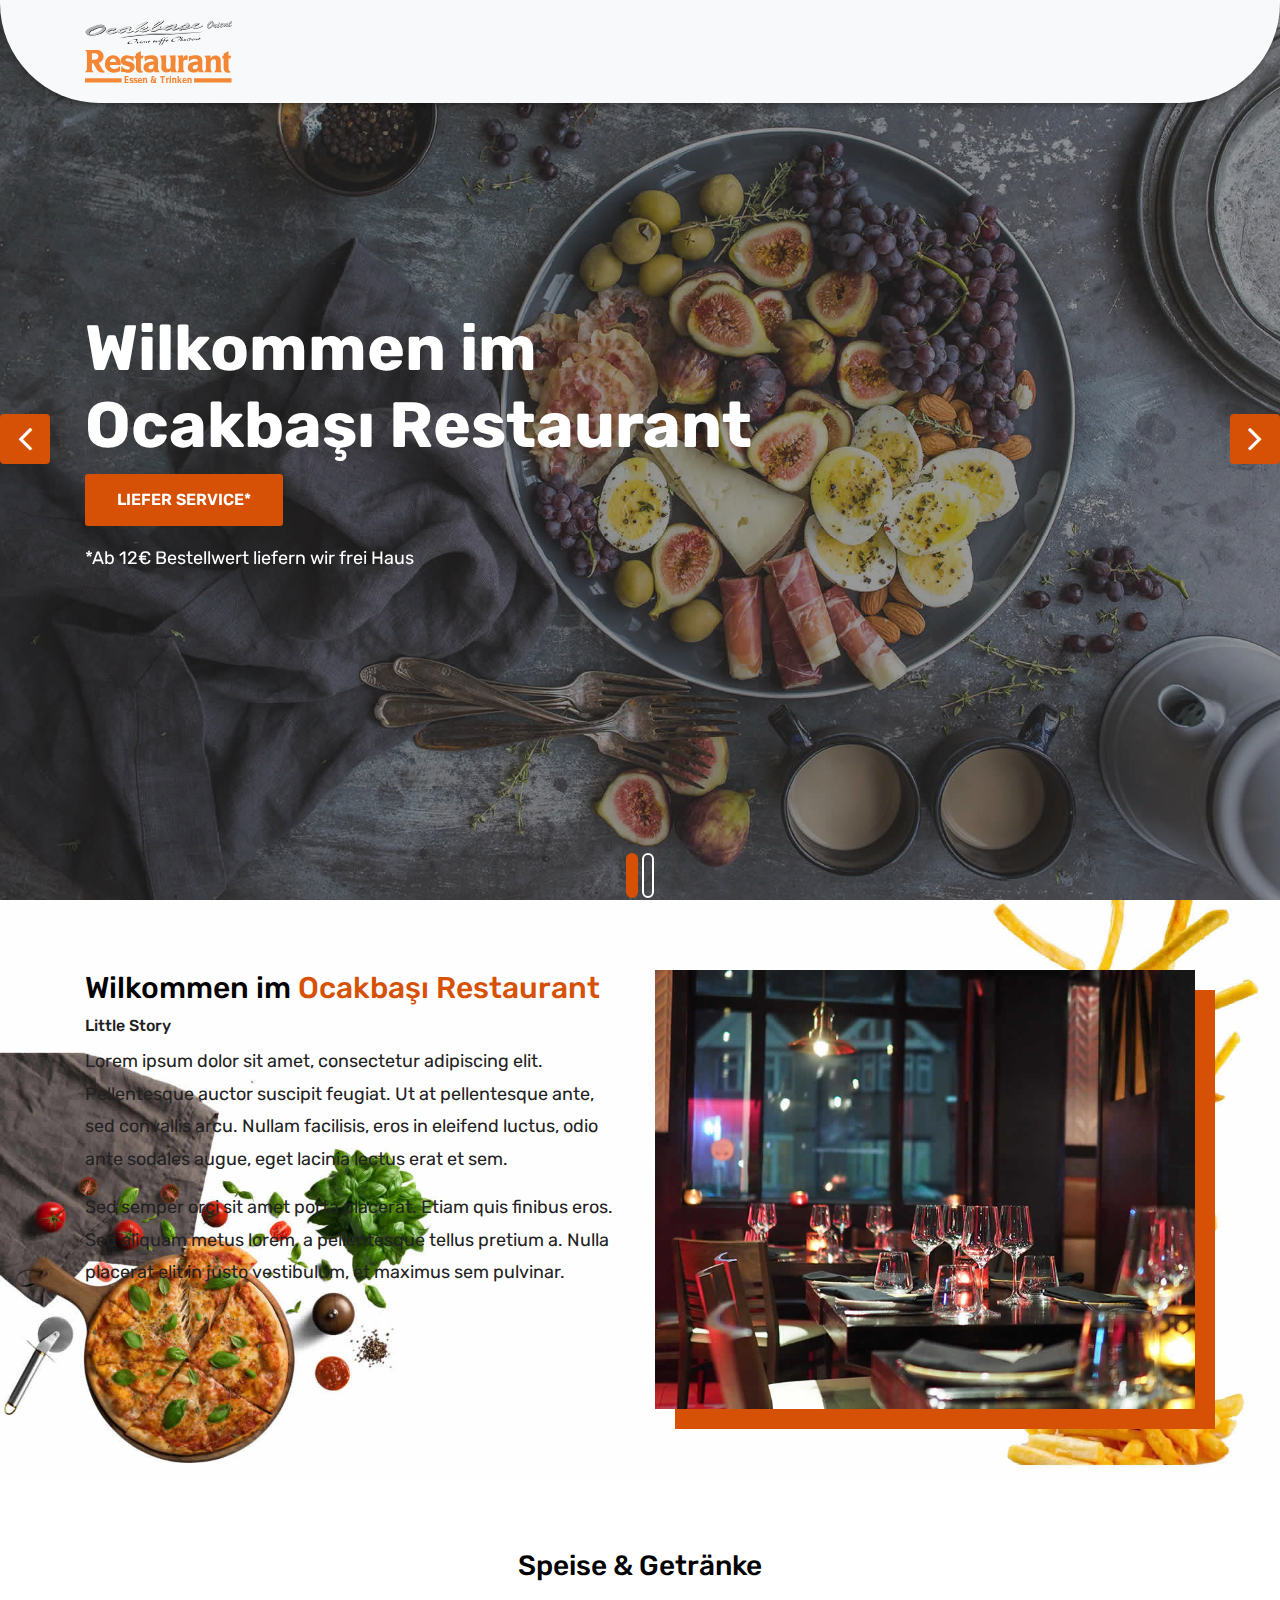
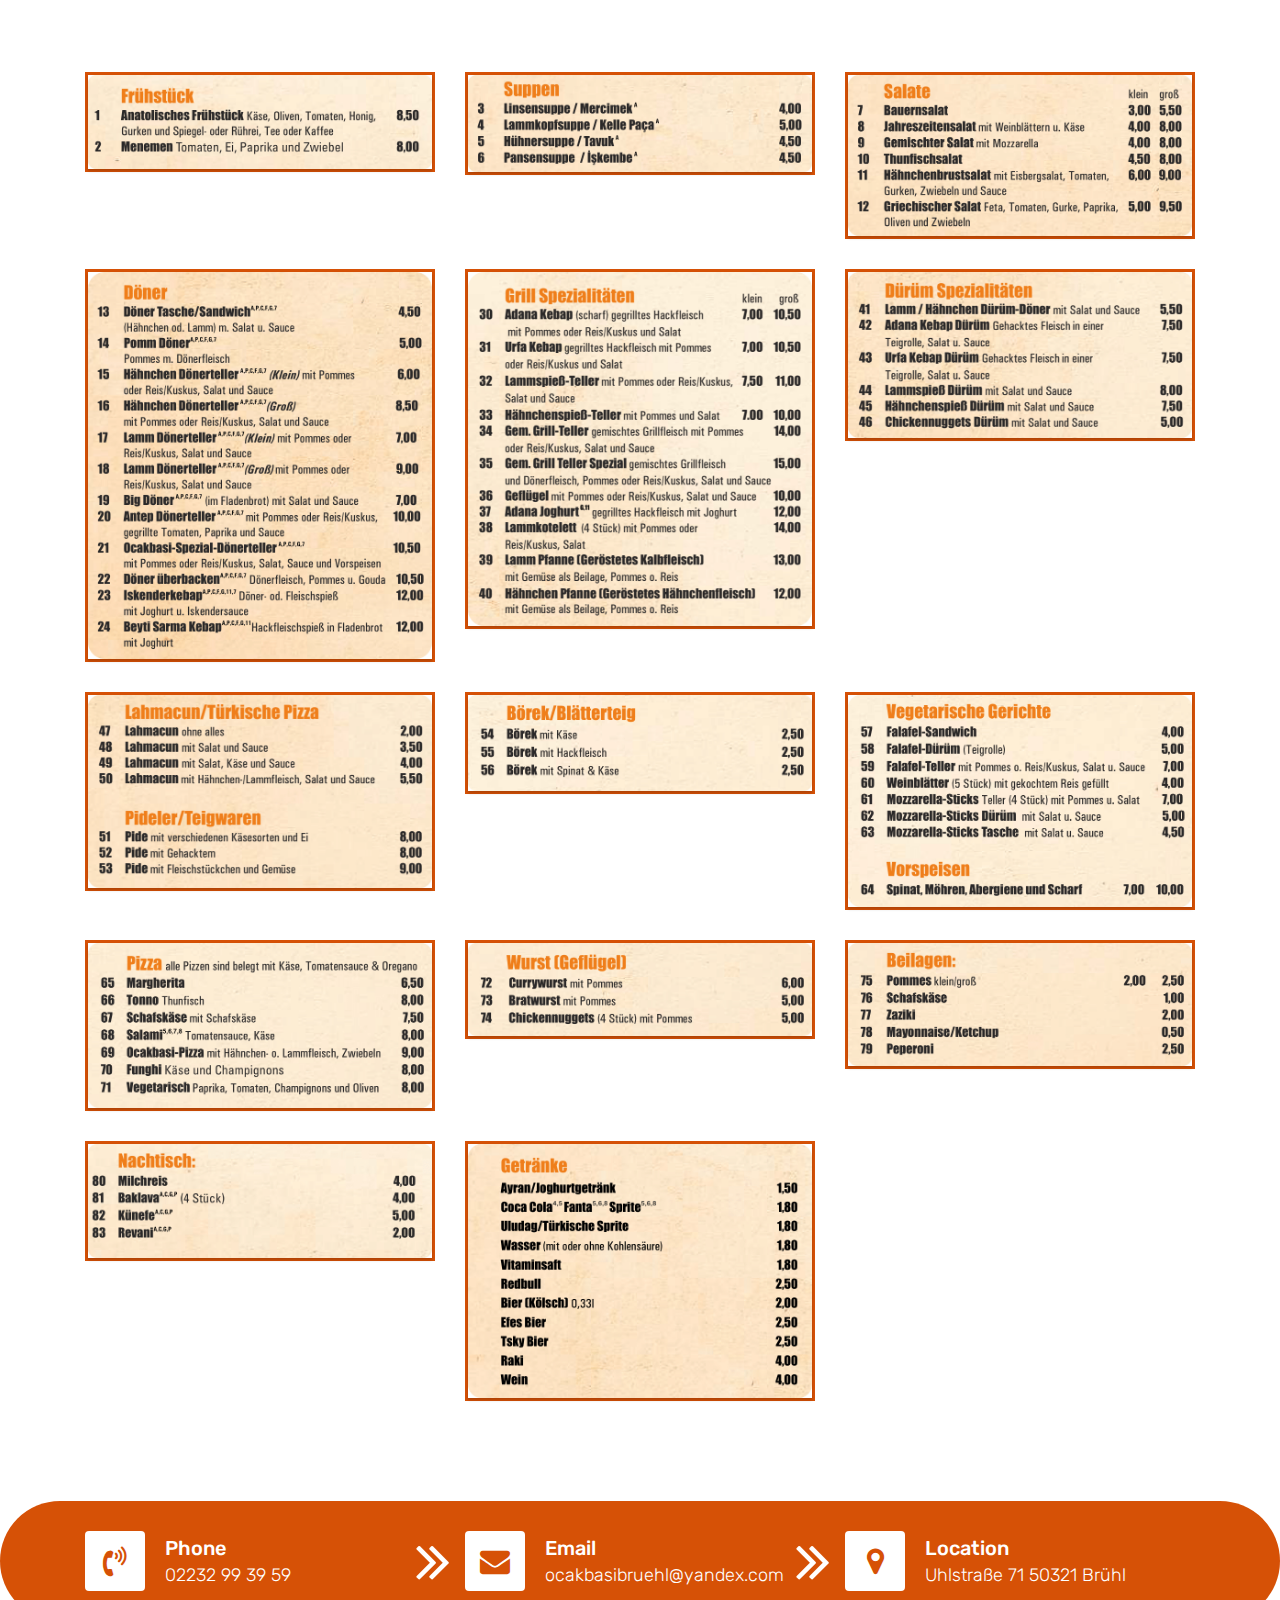
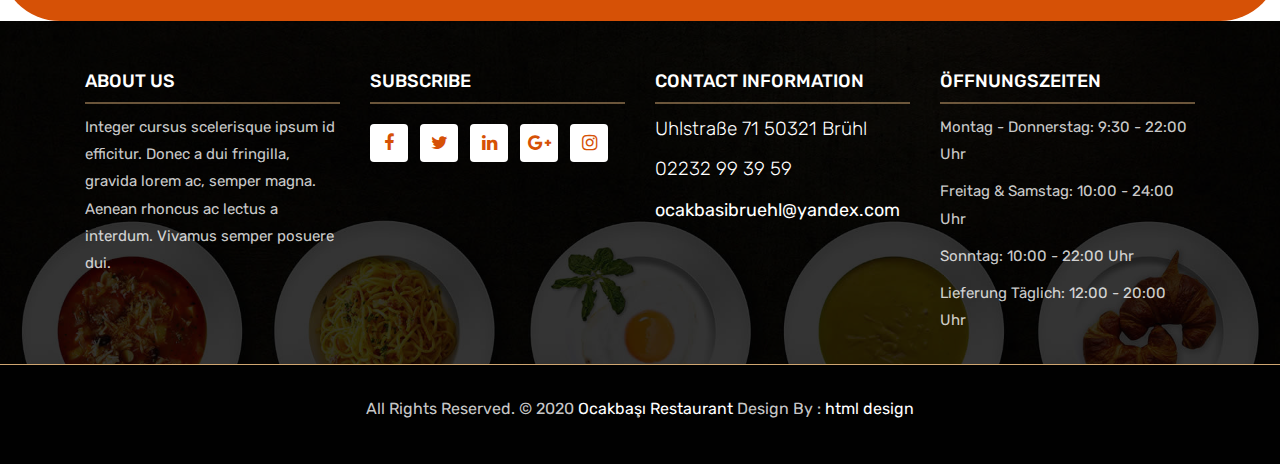
==== commit 7d4d95e3: "Update index.html" ====
--- a/index.html
+++ b/index.html
@@ -80,10 +80,11 @@
 				<div class="container">
 					<div class="row">
 						<div class="col-md-12">
-							<h1 class="m-b-20"><strong>Welcome To <br> Ocakbaşı Restaurant</strong></h1>
-							<p class="m-b-40">See how your users experience your website in realtime or view  <br> 
-							trends to see any changes in performance over time.</p>
-							<!-- <p><a class="btn btn-lg btn-circle btn-outline-new-white" href="#">Reservation</a></p> -->
+							<h1 class="m-b-20"><strong>Wilkommen im <br> Ocakbaşı Restaurant</strong></h1>
+							<!-- <p class="m-b-40">See how your users experience your website in realtime or view  <br> 
+							trends to see any changes in performance over time.</p> -->
+							<p><a class="btn btn-lg btn-circle btn-outline-new-white" href="#">LIEFER SERVICE*</a></p>
+							<p class="m-b-60">*Ab 12€ Bestellwert liefern wir frei Haus</a></p> 
 						</div>
 					</div>
 				</div>
@@ -93,10 +94,11 @@
 				<div class="container">
 					<div class="row">
 						<div class="col-md-12">
-							<h1 class="m-b-20"><strong>Welcome To <br> Ocakbaşı Restaurant</strong></h1>
-							<p class="m-b-40">See how your users experience your website in realtime or view  <br> 
-							trends to see any changes in performance over time.</p>
-							<!-- <p><a class="btn btn-lg btn-circle btn-outline-new-white" href="#">Reservation</a></p> --> 
+							<h1 class="m-b-20"><strong>Wilkommen im <br> Ocakbaşı Restaurant</strong></h1>
+							<!-- <p class="m-b-40">See how your users experience your website in realtime or view  <br> 
+							trends to see any changes in performance over time.</p> -->
+							<p><a class="btn btn-lg btn-circle btn-outline-new-white" href="#">LIEFER SERVICE*</a></p>
+							<p class="m-b-60">*Ab 12€ Bestellwert liefern wir frei Haus</a></p> 
 						</div>
 					</div>
 				</div>
@@ -128,7 +130,7 @@
 			<div class="row">
 				<div class="col-lg-6 col-md-6 col-sm-12 text-center">
 					<div class="inner-column">
-						<h1>Welcome To <span>Ocakbaşı Restaurant</span></h1>
+						<h1>Wilkommen im <span>Ocakbaşı Restaurant</span></h1>
 						<h4>Little Story</h4>
 						<p>Lorem ipsum dolor sit amet, consectetur adipiscing elit. Pellentesque auctor suscipit feugiat. Ut at pellentesque ante, sed convallis arcu. Nullam facilisis, eros in eleifend luctus, odio ante sodales augue, eget lacinia lectus erat et sem. </p>
 						<p>Sed semper orci sit amet porta placerat. Etiam quis finibus eros. Sed aliquam metus lorem, a pellentesque tellus pretium a. Nulla placerat elit in justo vestibulum, et maximus sem pulvinar.</p>
@@ -144,7 +146,7 @@
 	<!-- End About -->
 	
 	<!-- Start QT -->
-	<div class="qt-box qt-background">
+	<!-- <div class="qt-box qt-background">
 		<div class="container">
 			<div class="row">
 				<div class="col-md-8 ml-auto mr-auto text-center">
@@ -155,7 +157,7 @@
 				</div>
 			</div>
 		</div>
-	</div>
+	</div> -->
 	<!-- End QT -->
 	
 	<!-- Start Menu 
@@ -409,7 +411,7 @@
 				<div class="col-lg-12">
 					<div class="heading-title text-center">
 						<h2>Speise & Getränke</h2>
-						<p>Lorem Ipsum is simply dummy text of the printing and typesetting</p>
+						<!-- <p>Lorem Ipsum is simply dummy text of the printing and typesetting</p> -->
 					</div>
 				</div>
 			</div>
@@ -564,7 +566,7 @@
 					<div class="overflow-hidden">
 						<h4>Email</h4>
 						<p class="lead">
-							yourmail@gmail.com
+							ocakbasibruehl@yandex.com
 						</p>
 					</div>
 				</div>
@@ -610,8 +612,8 @@
 				<div class="col-lg-3 col-md-6">
 					<h3>Contact information</h3>
 					<p class="lead">Uhlstraße 71 50321 Brühl</p>
-					<p class="lead"><a href="#">02232 99 39 59</a></p>
-					<p><a href="#"> info@admin.com</a></p>
+					<p class="lead">02232 99 39 59</a></p>
+					<p><a href="#"> ocakbasibruehl@yandex.com</a></p>
 				</div>
 				<div class="col-lg-3 col-md-6">
 					<h3>Öffnungszeiten</h3>
@@ -627,7 +629,7 @@
 			<div class="container">
 				<div class="row">
 					<div class="col-lg-12">
-						<p class="company-name">All Rights Reserved. &copy; 2018 <a href="#">Live Dinner Restaurant</a> Design By : 
+						<p class="company-name">All Rights Reserved. &copy; 2020 <a href="#">Ocakbaşı Restaurant</a> Design By : 
 					<a href="https://html.design/">html design</a></p>
 					</div>
 				</div>
@@ -652,4 +654,4 @@
     <script src="js/contact-form-script.js"></script>
     <script src="js/custom.js"></script>
 </body>
-</html>+</html>
